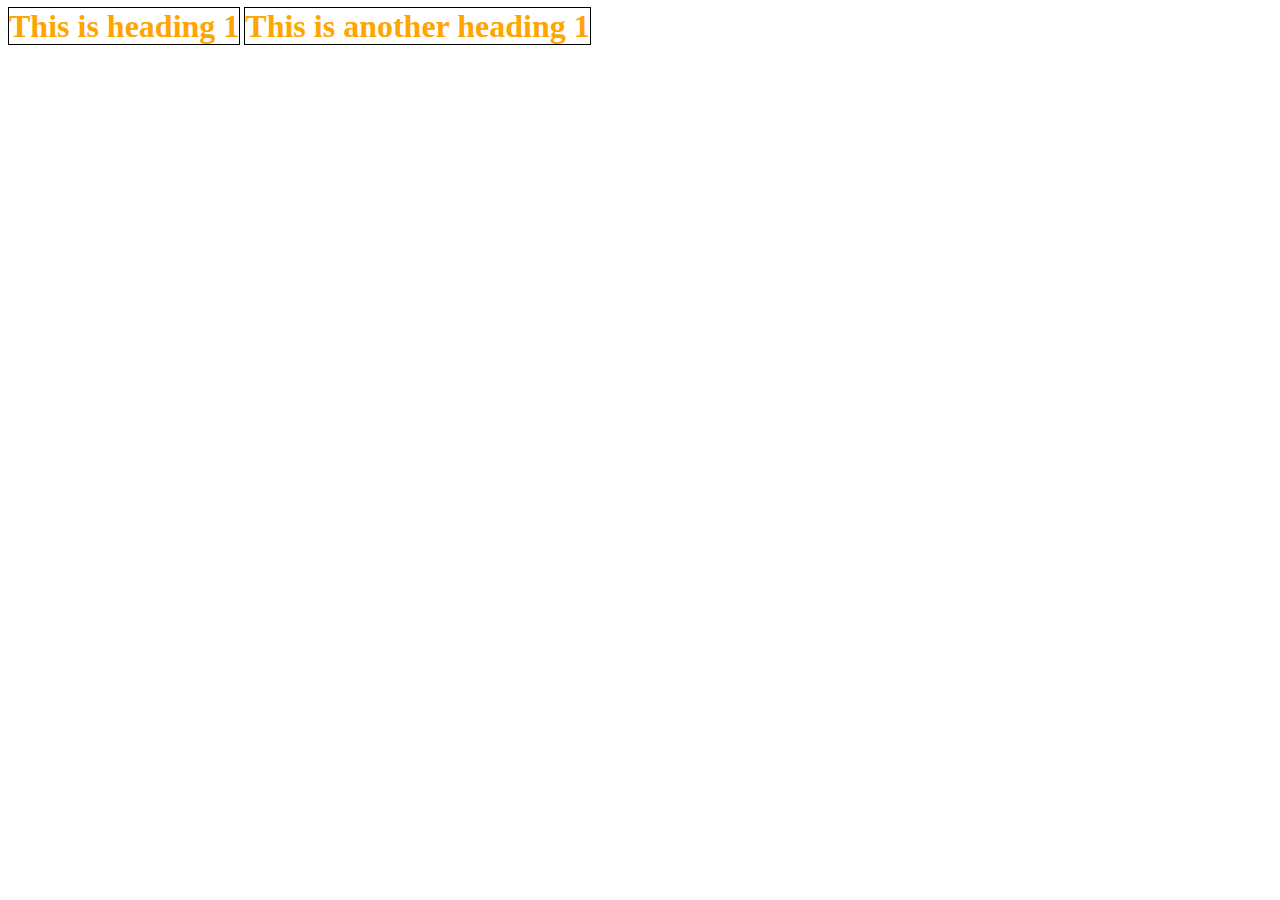
==== index.html @ e695494c "Initial commit" ====
<!DOCTYPE html>
<html lang="en">
<head>
    <meta charset="UTF-8">
    <meta http-equiv="X-UA-Compatible" content="IE=edge">
    <meta name="viewport" content="width=device-width, initial-scale=1.0">
    <title>DX1 | Column Design</title>
    <link rel="stylesheet" href="style.css">
</head>
<body>
    <h1>This is heading 1</h1>
    <h1>This is another heading 1</h1>

</body>
</html>
---- style.css ----
h1{
    color: orange;
    border: 1px solid black;
    display: inline;
}
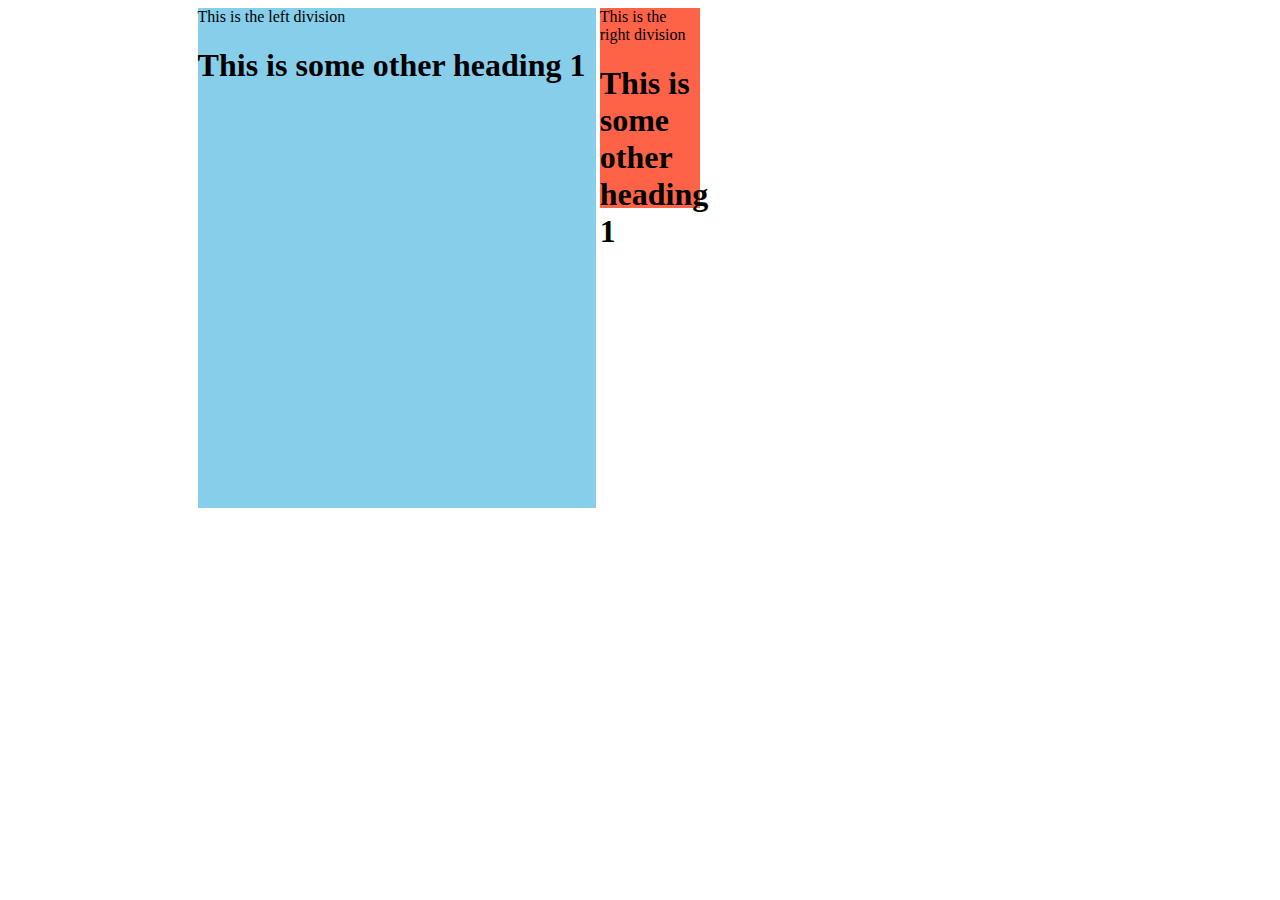
==== commit 5fd379cb: "Modified Project UI" ====
--- a/index.html
+++ b/index.html
@@ -8,8 +8,22 @@
     <link rel="stylesheet" href="style.css">
 </head>
 <body>
-    <h1>This is heading 1</h1>
-    <h1>This is another heading 1</h1>
+    <!-- used to clearly organize our webpage -->
+    <!-- to comment ctrl+/ -->
+    <!-- to duplicate shift+alt+down -->
+
+    <div class="parent-container">
+
+                 <div class="left-division">
+        This is the left division
+        <h1>This is some other heading 1</h1>
+            </div>
+
+        <div class="right-division">
+        This is the right division
+        <h1>This is some other heading 1</h1>
+        </div>
+    </div>
 
 </body>
 </html>--- a/style.css
+++ b/style.css
@@ -1,5 +1,38 @@
-h1{
+/* h1{
     color: orange;
     border: 1px solid black;
     display: inline;
-}+   
+} */
+
+/* div{
+    color: orange;
+    border: 1px solid black;
+    display: inline-block;
+    background-color: skyblue;
+    color: white;
+} */
+/* selection by class */
+
+.left-division {verical-align: top;
+    width: 45%;
+    height: 500px;
+    display: inline-block;
+    background-color: skyblue;
+}
+.right-division{vertical-align: top;
+    height: 200px;
+    width: 100px;
+    display: inline-block;
+    background: tomato;
+
+}
+
+.parent-container {
+    /* border: 3px solid black; */
+    width: 70%;
+    margin: 0 auto;
+}
+
+
+
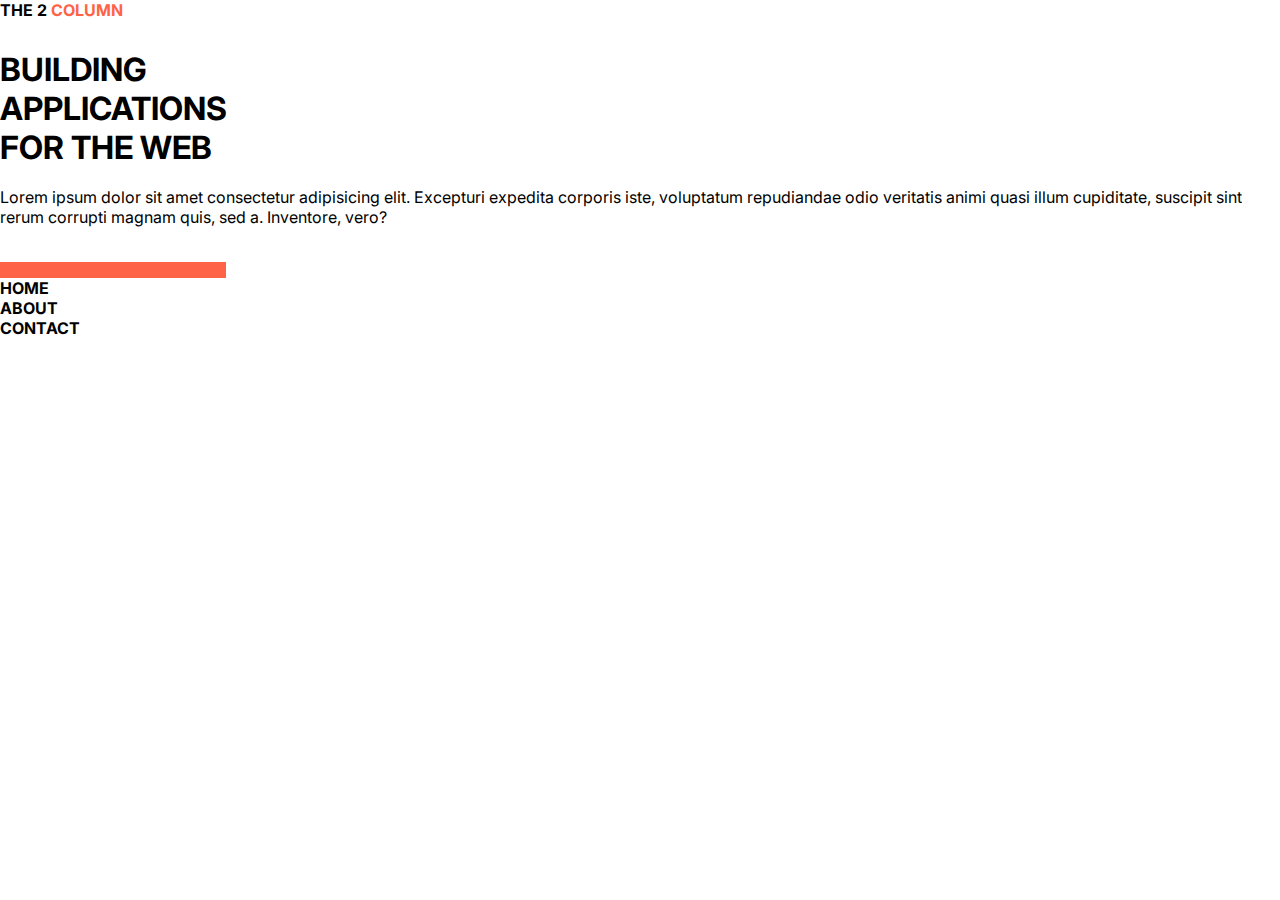
==== commit 4bb4dfd1: "Working" ====
--- a/index.html
+++ b/index.html
@@ -4,26 +4,36 @@
     <meta charset="UTF-8">
     <meta http-equiv="X-UA-Compatible" content="IE=edge">
     <meta name="viewport" content="width=device-width, initial-scale=1.0">
-    <title>DX1 | Column Design</title>
-    <link rel="stylesheet" href="style.css">
+    <title>Document</title>
+    <link rel="preconnect" href="https://fonts.googleapis.com">
+<link rel="preconnect" href="https://fonts.gstatic.com" crossorigin>
+<link href="https://fonts.googleapis.com/css2?family=Inter:wght@300&display=swap" rel="stylesheet">
+    <link rel="stylesheet" href="style.css"
 </head>
 <body>
-    <!-- used to clearly organize our webpage -->
-    <!-- to comment ctrl+/ -->
-    <!-- to duplicate shift+alt+down -->
+    <div class="parent-div">
+        <div class=""left-div">
+            <!-- br -- empty tags -->
 
-    <div class="parent-container">
+        <h4 class="header-logotext"> THE 2 <span>COLUMN</span> </h4>
+        <h1 class="header-headingtext">BUILDING <br /> APPLICATIONS <br /> FOR THE WEB </h1>
+        <p class="header-longtext">Lorem ipsum dolor sit amet consectetur adipisicing elit. Excepturi expedita corporis iste,
+             voluptatum repudiandae odio veritatis animi quasi illum cupiditate, 
+             suscipit sint rerum corrupti magnam quis, sed a. Inventore, vero? </p>
+          
+             <div class="smart-line"></div>
 
-                 <div class="left-division">
-        This is the left division
-        <h1>This is some other heading 1</h1>
             </div>
+        </div>
 
-        <div class="right-division">
-        This is the right division
-        <h1>This is some other heading 1</h1>
-        </div>
+        <div class="right-div"
+            <div class="link-holder">
+                <h4>HOME</h4>
+                <h4>ABOUT</h4>
+                <h4>CONTACT</h4>
+            </div>
+         </div>
     </div>
+</body>
 
-</body>
 </html>--- a/style.css
+++ b/style.css
@@ -1,38 +1,63 @@
-/* h1{
-    color: orange;
-    border: 1px solid black;
-    display: inline;
-   
-} */
+* {
+    margin: 0;
+    box-sizing: border-box;
+    /* padding: 0; */
+}
 
-/* div{
-    color: orange;
-    border: 1px solid black;
-    display: inline-block;
-    background-color: skyblue;
-    color: white;
-} */
-/* selection by class */
+body {
+    font-family: 'Inter', sans-serif;
+}
 
-.left-division {verical-align: top;
-    width: 45%;
-    height: 500px;
-    display: inline-block;
-    background-color: skyblue;
+.parent-div{
+    /* border: 3px solid black; */
+    display: flex;
+ 
 }
-.right-division{vertical-align: top;
-    height: 200px;
-    width: 100px;
-    display: inline-block;
-    background: tomato;
+
+.left-div {
+    background: #d9d9d9;
+    height: 400px;
+    width: 50%;
+    /*  margin-left: 20px; */
+    /* padding-left: 20px; */
+    padding: 20px;
 
 }
 
-.parent-container {
-    /* border: 3px solid black; */
-    width: 70%;
-    margin: 0 auto;
+.right-div {
+    /* background-color: tomato; */
+    background-color: url(./img/image1.jpg); 
+    background-size: cover;
+    background-position: bottom left;
+    height: 400px;
+    width: 50%;
+}
+.smart-line {
+    background-color: #ff6347;
+    height: 16px;
+    width: 226px;
 }
 
+span {
+    color: tomato
+}
 
+.header-logotext {
+    margin-bottom: 30px;
+}
+    .header-headingtext {
+        margin-bottom: 20px;
+    }
 
+    .header-longtext {
+        margin-bottom: 35px;
+    }
+
+    .link-holder {
+        /* border: 3px solid black; */
+        display: flex;
+        justify-content: space-evenly;
+        color: white;
+        /* top and bottom ---- left and right  */
+        padding: 20px 0;
+    }
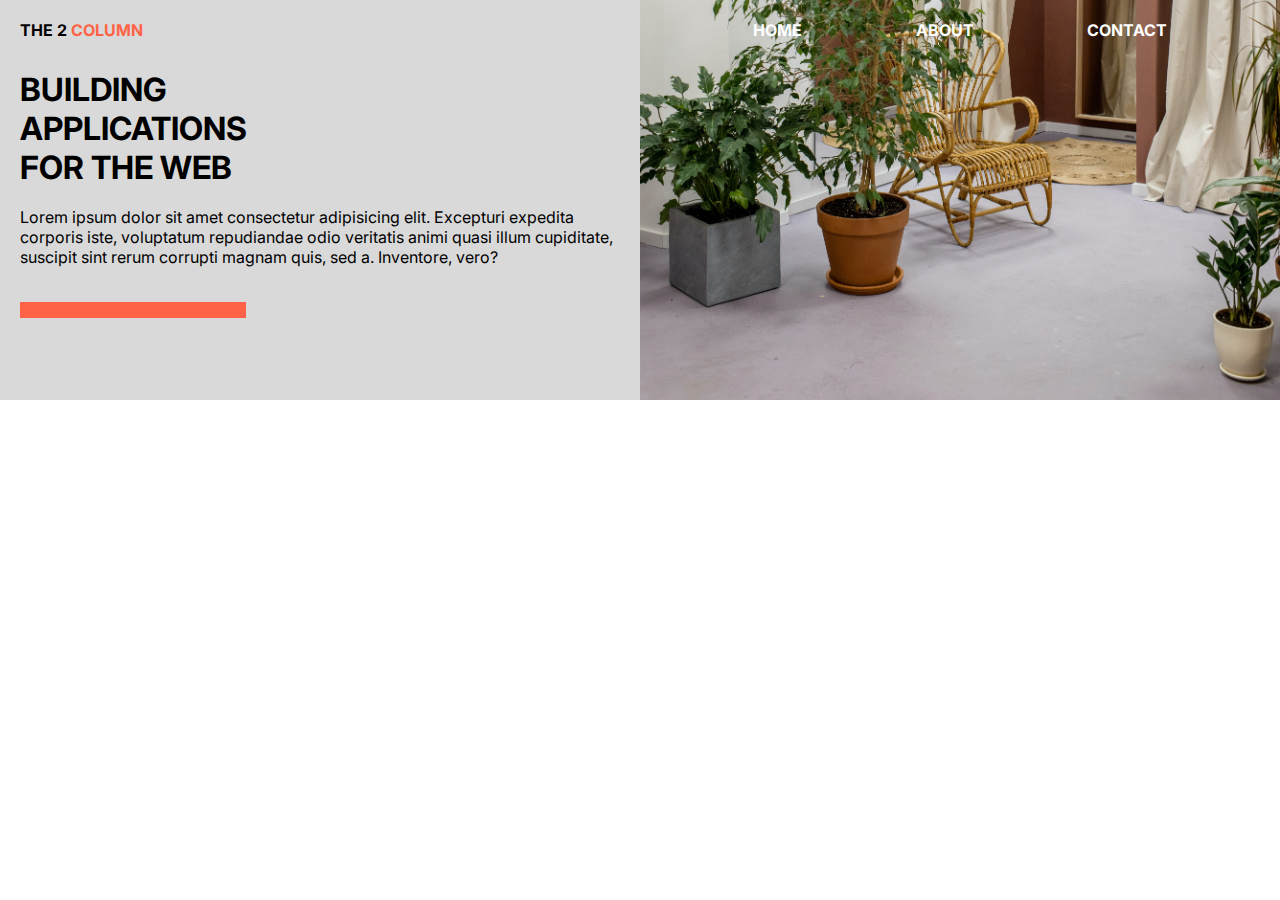
==== commit d30bb626: "august 3" ====
--- a/index.html
+++ b/index.html
@@ -6,33 +6,34 @@
     <meta name="viewport" content="width=device-width, initial-scale=1.0">
     <title>Document</title>
     <link rel="preconnect" href="https://fonts.googleapis.com">
-<link rel="preconnect" href="https://fonts.gstatic.com" crossorigin>
-<link href="https://fonts.googleapis.com/css2?family=Inter:wght@300&display=swap" rel="stylesheet">
+    <link rel="preconnect" href="https://fonts.gstatic.com" crossorigin>
+    <link href="https://fonts.googleapis.com/css2?family=Inter:wght@300&display=swap" rel="stylesheet">
     <link rel="stylesheet" href="style.css"
 </head>
 <body>
     <div class="parent-div">
-        <div class=""left-div">
+        <div class="left-div">
             <!-- br -- empty tags -->
 
-        <h4 class="header-logotext"> THE 2 <span>COLUMN</span> </h4>
-        <h1 class="header-headingtext">BUILDING <br /> APPLICATIONS <br /> FOR THE WEB </h1>
-        <p class="header-longtext">Lorem ipsum dolor sit amet consectetur adipisicing elit. Excepturi expedita corporis iste,
+                <h4 class="header-logotext"> THE 2 <span>COLUMN</span> </h4>
+                <h1 class="header-headingtext">BUILDING <br /> APPLICATIONS <br /> FOR THE WEB </h1>
+            <p class="header-longtext">Lorem ipsum dolor sit amet consectetur adipisicing elit. Excepturi expedita corporis iste,
              voluptatum repudiandae odio veritatis animi quasi illum cupiditate, 
-             suscipit sint rerum corrupti magnam quis, sed a. Inventore, vero? </p>
+             suscipit sint rerum corrupti magnam quis, sed a. Inventore, vero? 
+            </p>
           
              <div class="smart-line"></div>
 
-            </div>
         </div>
+        
 
-        <div class="right-div"
+        <div class="right-div">
             <div class="link-holder">
                 <h4>HOME</h4>
                 <h4>ABOUT</h4>
                 <h4>CONTACT</h4>
             </div>
-         </div>
+    </div>
     </div>
 </body>
 
--- a/style.css
+++ b/style.css
@@ -26,7 +26,7 @@
 
 .right-div {
     /* background-color: tomato; */
-    background-color: url(./img/image1.jpg); 
+    background: url(./img/image1.jpg); 
     background-size: cover;
     background-position: bottom left;
     height: 400px;
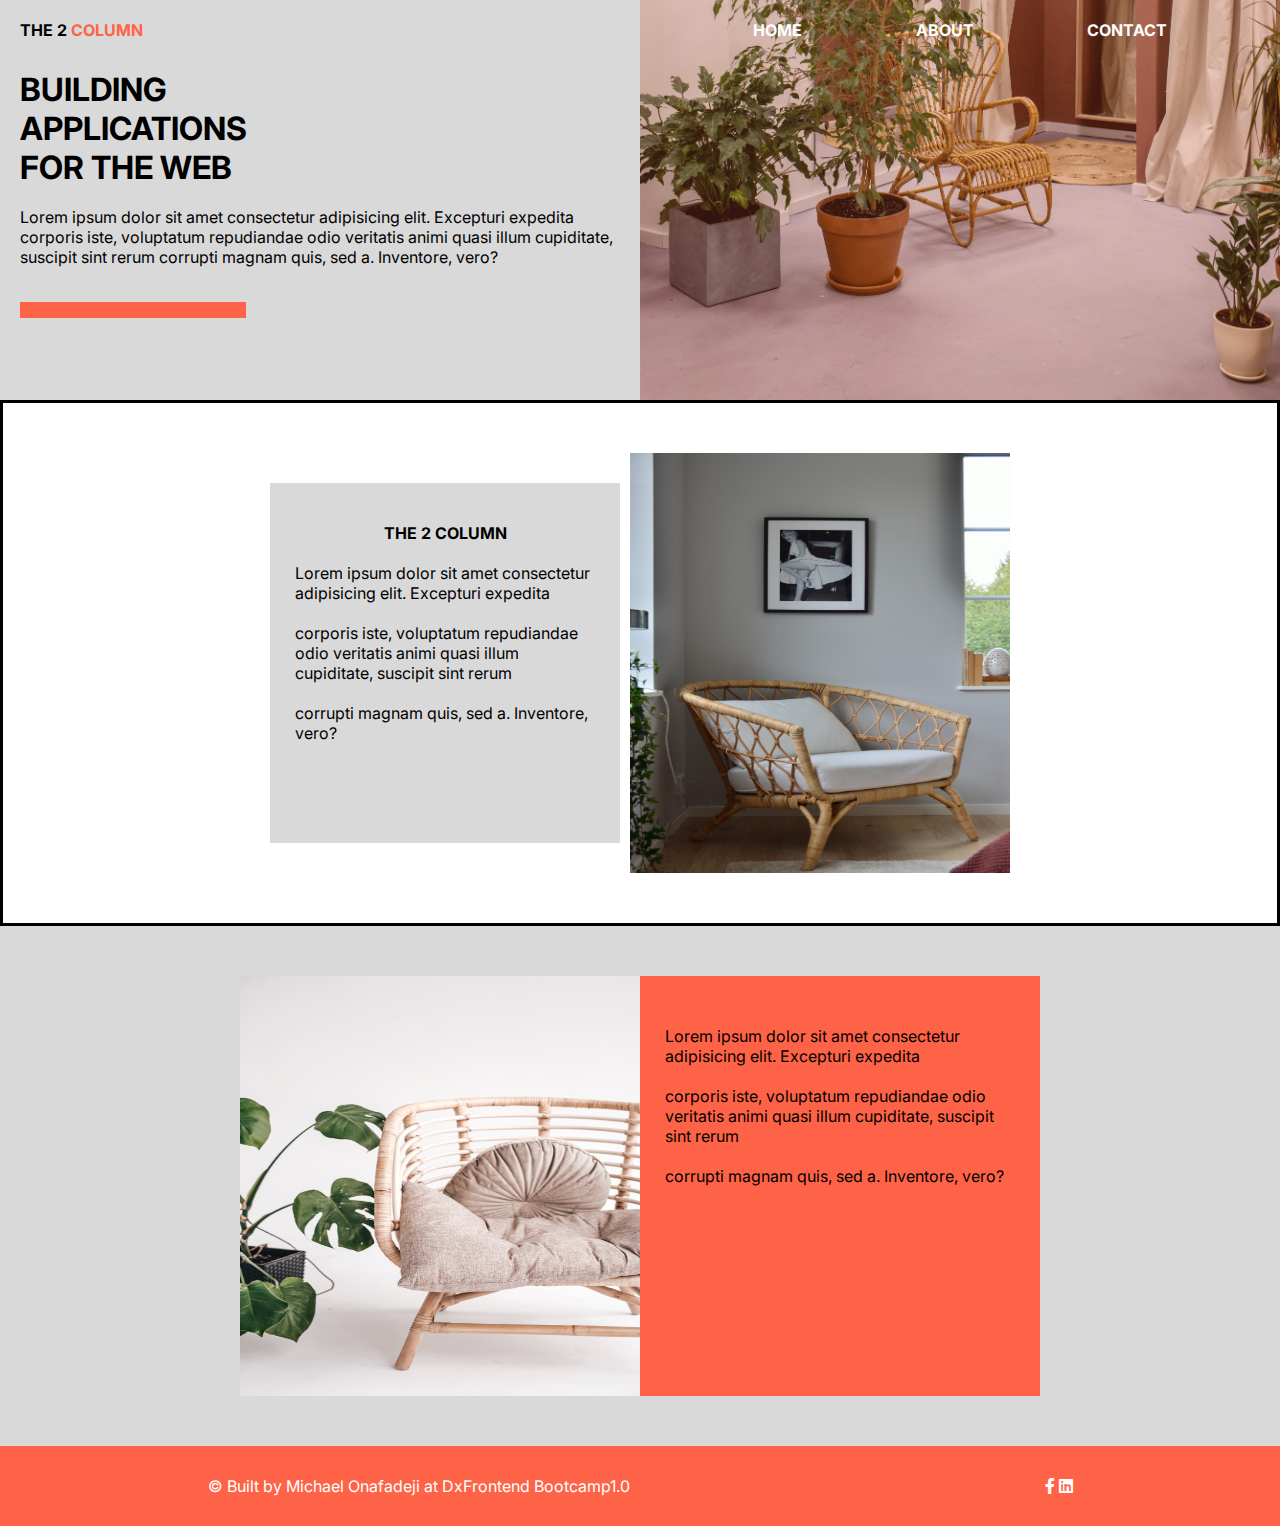
==== commit 9f1340c9: "tutorialday4" ====
--- a/index.html
+++ b/index.html
@@ -8,7 +8,8 @@
     <link rel="preconnect" href="https://fonts.googleapis.com">
     <link rel="preconnect" href="https://fonts.gstatic.com" crossorigin>
     <link href="https://fonts.googleapis.com/css2?family=Inter:wght@300&display=swap" rel="stylesheet">
-    <link rel="stylesheet" href="style.css"
+    <link rel="stylesheet" href="style.css">
+    <link rel="stylesheet" href="./myfonts/css/all.css">
 </head>
 <body>
     <div class="parent-div">
@@ -33,8 +34,67 @@
                 <h4>ABOUT</h4>
                 <h4>CONTACT</h4>
             </div>
+
+            <div class="bg-overlay"></div>
+
     </div>
     </div>
+
+    <section class="second-section">
+
+        <div class="second-section-left">
+            <h4> THE 2 COLUMN</h4>
+            <p>Lorem ipsum dolor sit amet consectetur adipisicing elit. Excepturi expedita
+    
+            </p>
+    
+            <p>
+                corporis iste, voluptatum repudiandae odio veritatis animi quasi illum cupiditate, suscipit sint rerum 
+            </p>
+    
+            <p>
+                corrupti magnam quis, sed a. Inventore, vero? 
+                </p>
+            </p>
+        </div>
+       
+
+
+        <div class="secondsection-right">
+            <img src="./img/image2.jpg" alt="">
+
+        </div>
+            
+    </section>
+
+    <section class="thirdsection">
+        <div class="thirdsection-left">
+            <img src="./img/image4.jpg" alt="">
+        </div>
+        <div class="thirdsection-right">
+
+        <p>Lorem ipsum dolor sit amet consectetur adipisicing elit. Excepturi expedita
+    
+        </p>
+
+        <p>
+            corporis iste, voluptatum repudiandae odio veritatis animi quasi illum cupiditate, suscipit sint rerum 
+        </p>
+
+        <p>
+            corrupti magnam quis, sed a. Inventore, vero? 
+            </p>
+        </div>
+    </section>
+
+    <section class="footer"
+        <p> &copy; Built by Michael Onafadeji at DxFrontend Bootcamp1.0 </p>
+        <div class="iconcontainer"
+
+         class="iconholder"><i class="fa-brands fa-facebook-f"></i>
+
+        <span class="iconholder"><i class="fa-brands fa-linkedin"></i> </span>
+
 </body>
 
 </html>--- a/style.css
+++ b/style.css
@@ -26,11 +26,13 @@
 
 .right-div {
     /* background-color: tomato; */
+    display: flex;
     background: url(./img/image1.jpg); 
     background-size: cover;
     background-position: bottom left;
     height: 400px;
     width: 50%;
+    position: relative;
 }
 .smart-line {
     background-color: #ff6347;
@@ -60,4 +62,98 @@
         color: white;
         /* top and bottom ---- left and right  */
         padding: 20px 0;
+        width: 100%;
+        z-index: 6;
     }
+
+    /* background overlay */
+    .bg-overlay {
+      width: 100%;
+      height: 100%;
+      background: rgba(255, 99, 71, 0.2);
+      position: absolute;
+      top: 0;
+      left: 0;
+
+    }
+
+    .second-section {
+        border: 3px solid black;
+        display: flex;
+        justify-content: center;
+        align-items: center;
+        padding: 50px 0;
+
+    }
+
+    .second-section-left {
+        width: 350px;
+        height: 360px;
+        background: #d9d9d9;
+        /* margin-right: 10px */
+        padding: 40px 25px;
+        text-align: center;
+    }
+
+    .secondsection-right {
+        width: 380px;
+        height: 420px;
+        background: tomato;
+        margin-left: 10px;
+
+    }
+    
+    p {
+        margin: 20px 0;
+        text-align: left;
+    }
+   
+    /* Third Section */
+    .thirdsection {
+        background: #d9d9d9;
+        /* border: 3px Solid black */
+        display: flex;
+        justify-content: center;
+        padding: 50px 0;
+    }
+
+    img{
+        width: 100%;
+        height: 100%;
+    }
+
+    .thirdsection-left,
+    .thirdsection-right {
+        width: 400px;
+        height: 420px;
+    }
+
+    .thirdsection-left {
+        background: skyblue;
+    }
+
+    .thirdsection-right {
+        background: #FF6347;
+        padding: 30px 25px;
+
+    }
+
+    /* footer section */
+    .footer {
+        background: #FF6347;
+        padding: 20px 0;
+        color: white;
+        display: flex;
+        align-items: center;
+        justify-content: space-evenly;
+    }
+
+    .iconholder {
+        color: white;
+        /* font-size: 40px */
+    }
+
+    /* .icon-methods {
+        border: 3px solid black;
+        width: 200px;
+    } */
